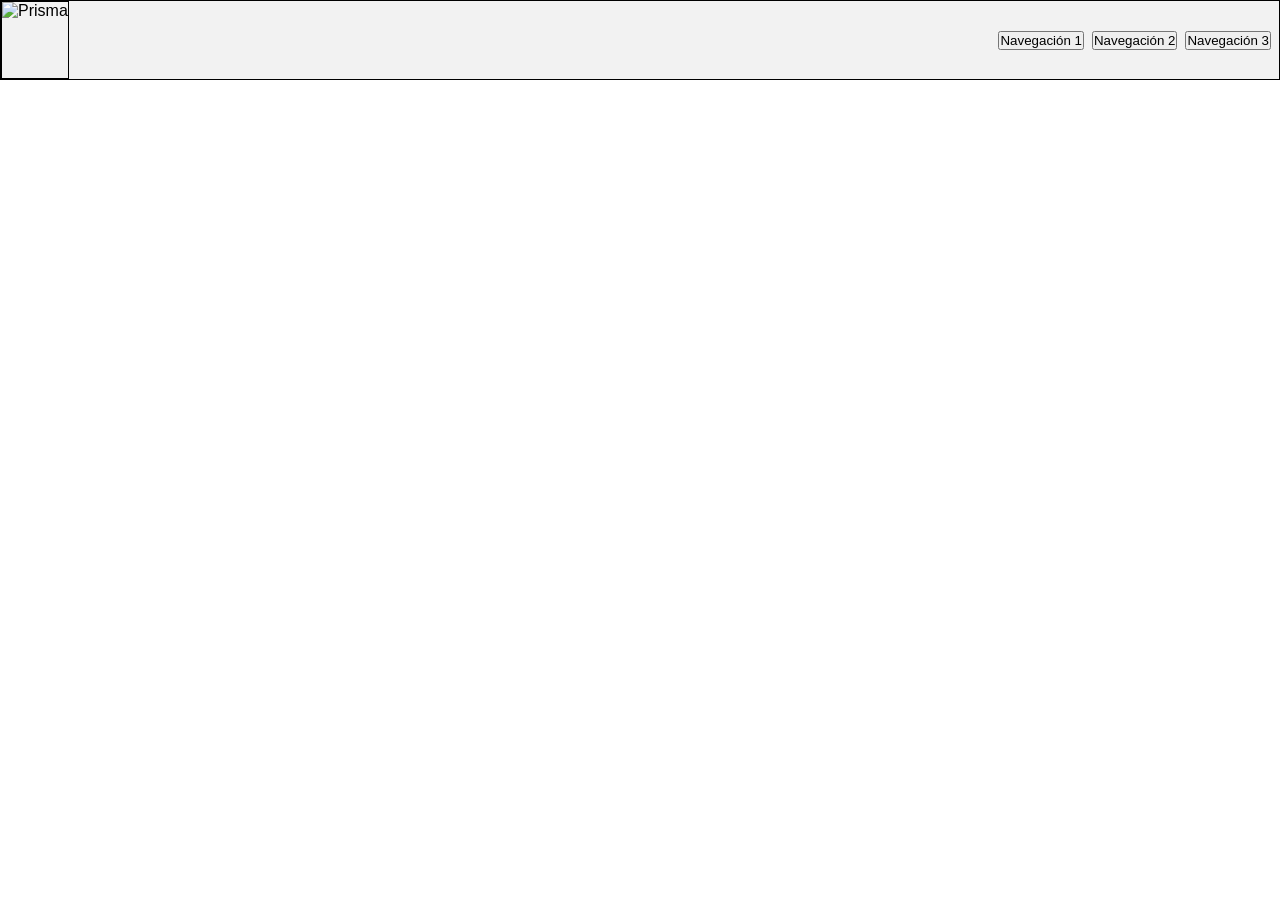
==== index.html @ d0c8995c "preentrega" ====
<!DOCTYPE html>
<html lang="es">
    <meta charset="UTF-8">
    <meta name="viewport" content="width=device-width, initial-scale=1.0">
    <title>TP 1</title>
</head>
    <link rel="stylesheet" href="css/estilos.css">
</head>
<body>
    <div class="container">
        <div class="logo"> <img src="../images/prismalogo.png" alt="Prisma" width="60" height="60"> </div>
        <div class="navega"> <button>Navegación 1</button></div>
        <div class="navega"> <button>Navegación 2</button></div>
        <div class="navega"> <button>Navegación 3</button></div>

    </div>
</body>
</html>
---- css/estilos.css ----
*{
    margin: 0;
    padding: 0;
    box-sizing: border-box;
    font-family: Ubuntu, sans-serif;
}

.container{
    width: 100%;
    height: 5rem;
    display: flex;
    background-color:#f2f2f2;
    border: 1px solid black;
    text-align: center;
    
}
.logo{
    justify-content: flex-auto;
    border: 1px solid black;

}   
.navega{
    display: flex;
    justify-content: flex-end;
    align-items: center;
    padding-right: 0.5rem;
}
.logo + .navega{
    margin-left: auto;
}
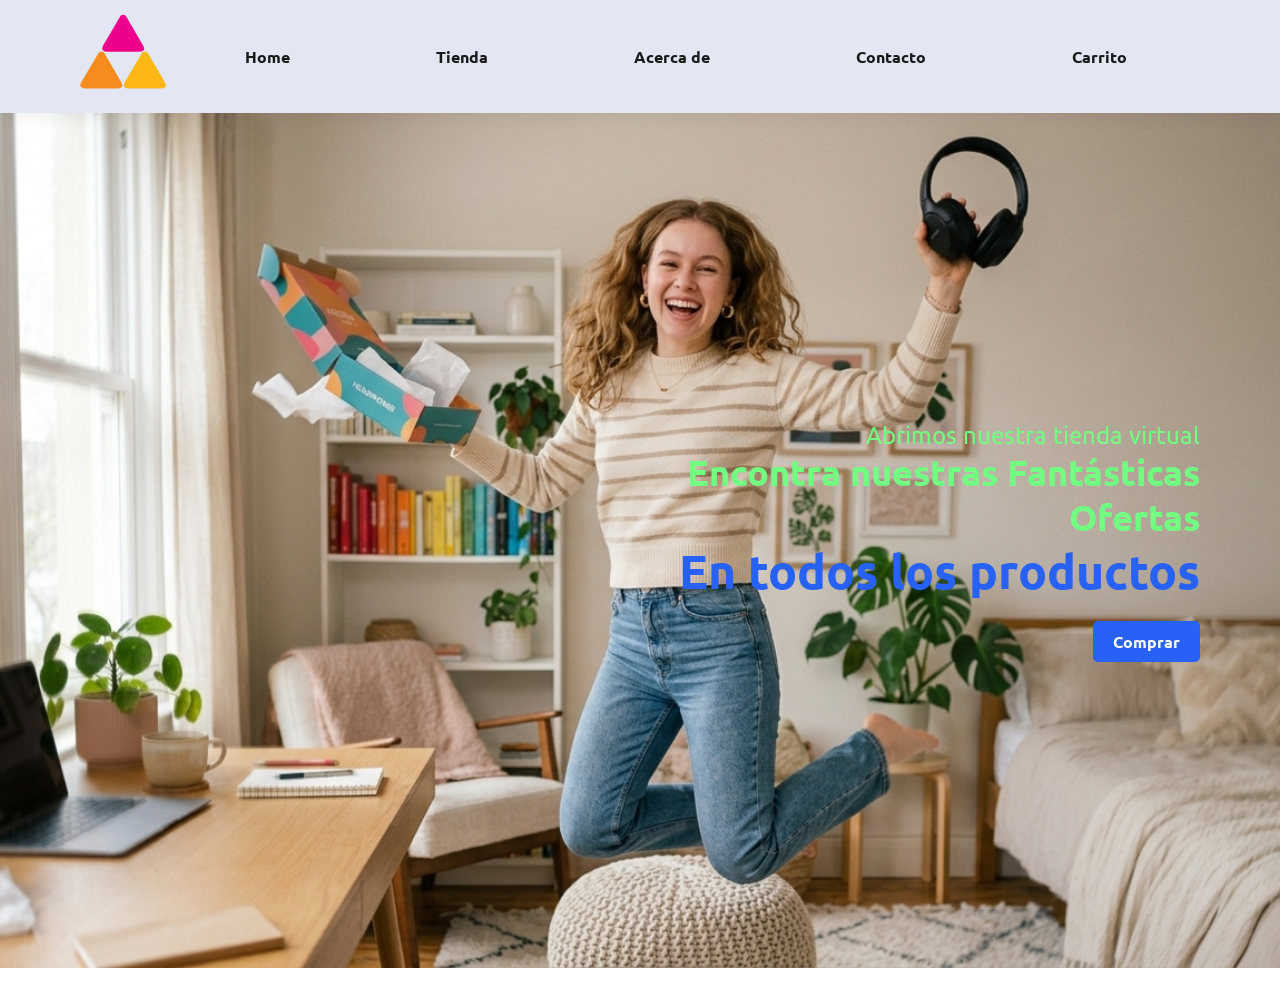
==== commit b05da345: "Actualización de PreEntrega FrontEnd" ====
--- a/index.html
+++ b/index.html
@@ -7,12 +7,40 @@
     <link rel="stylesheet" href="css/estilos.css">
 </head>
 <body>
-    <div class="container">
-        <div class="logo"> <img src="../images/prismalogo.png" alt="Prisma" width="60" height="60"> </div>
-        <div class="navega"> <button>Navegación 1</button></div>
-        <div class="navega"> <button>Navegación 2</button></div>
-        <div class="navega"> <button>Navegación 3</button></div>
+    <header class="logosite">
+        <a href="index.html">
+            <img src="img/prismalogo.png" alt="Logo Prisma"idth="150" height="100">
+        </a>
+        <div class="itemnav">
+            <ul class="nav">
+                <li>
+                    <a href="index.html">Home</a>
+                </li>
+                <li>
+                    <a href="tienda.html">Tienda</a>
+                </li>
+                <li>
+                    <a href="">Acerca de</a>
+                </li>
+                <li>
+                    <a href="contacto.html">Contacto</a>
+                </li>
+                <li>
+                    <a href="">Carrito</a>
+                </li>
+            </ul>
+        </div>    
+    </header>
 
-    </div>
+    <main>
+        <section class="maintext">
+            <div class="maintextcontent"
+                <h4>Abrimos nuestra tienda virtual</h4>
+                <h2>Encontra nuestras Fantásticas Ofertas</h2>
+                <h1>En todos los productos</h1>
+                <button>Comprar</button>
+        </section>
+    </main>
+
 </body>
 </html>
--- a/css/estilos.css
+++ b/css/estilos.css
@@ -1,3 +1,9 @@
+/*Font de google*/
+
+@import url('https://fonts.googleapis.com/css2?family=Ubuntu:ital,wght@0,300;0,400;0,500;0,700;1,300;1,400;1,500;1,700&display=swap');
+
+
+
 *{
     margin: 0;
     padding: 0;
@@ -5,26 +11,227 @@
     font-family: Ubuntu, sans-serif;
 }
 
-.container{
+boyd{
     width: 100%;
-    height: 5rem;
-    display: flex;
-    background-color:#f2f2f2;
-    border: 1px solid black;
+}
+
+.logosite {
+    display: flex;
+    justify-content: space-between;
+    align-items: center;
+    padding: 5px 80px;
+    background-color: #E3E6f3;
+    box-shadow: 0 5px 15px rgba(0, 0, 0, 0.06);
+    z-index: 999;
+    position: sticky;
+    top: 0px;
+    left: 0px;
+}
+
+.itemnav{
+    display: flex;
+    flex: 1;
+}
+
+.nav {
+    display: flex;
+    justify-content: space-around;
+    align-items: center;
+    width: 100%;
+}
+
+.nav li {
+    list-style: none;
+    padding: 0 20px;
+}
+
+.nav a {
+    text-decoration: none;
+    font-size: 1rem;
+    font-weight: 600;
+    color: #1a1a1a;
+}
+
+.nav a:hover {
+    color: #1E00FF;
+}
+
+.maintext {
+    background-image: url('../img/landing2.jpeg');
+    display: flex;
+    justify-content: flex-end;
+    align-items: center;
+    height: 95vh;
+    width: 100%;
+    background-size: cover;
+    background-position: top 5% center;
+    padding: 0 80px;
+    margin-bottom: 40px;
+}
+
+.maintextcontent{
+    width: 50%;
+    font-size: 1.5rem;
+    color: #73FF82;
+    text-align: right;
+}
+.maintextcontent h1{
+    font-size: 3rem;
+    margin-bottom: 20px;
+    color: #2761F5;
+}
+.maintextcontent{
+    button{
+        padding: 10px 20px;
+        font-size: 1rem;
+        font-weight: 600;
+        color: #fff;
+        background-color: #2761F5;
+        border: none;
+        border-radius: 5px;
+        cursor: pointer;
+    }
+}
+
+.contenedorp{
+    width: 80%;
+    display: grid;
+    grid-template-columns: auto, auto;
+    justify-content: center;
+    align-items: center;
+    gap: 20px;
+}
+
+.grid1{
+    grid-column: 1;    
+
+
+}
+.grid2{
+    grid-column: 2;
+
+}
+
+grid1 img{
+    max-width: 100%;
+    height: auto;
+    border-radius: 10px;
+    display: block;
+}
+
+
+@media (max-width: 768px) {
+    .maintext {
+        flex-direction: column;
+        justify-content: center;
+        align-items: center;
+        text-align: center;
+    }
+
+    .maintextcontent {
+        width: 100%;
+        font-size: 1.2rem;
+    }
+
+    .contenedorp {
+        grid-template-columns: 1fr;
+    }
+
+    .articulos {
+        grid-template-columns: 1fr;
+        grid-template-rows: repeat(6, 350px);
+    }
+
+}
+
+.articulos {
+  display: grid;
+  grid-template-columns: repeat(3, 300px);
+  grid-template-rows:  repeat(2, 350px) ;
+  gap: 24px;
+  padding: 5px;
+  align-items: center;
+  justify-content: center;
+  button{
+        padding: 10px 20px;
+        font-size: 1rem;
+        font-weight: 600;
+        color: #fff;
+        background-color: #2761F5;
+        border: none;
+        border-radius: 5px;
+        cursor: pointer;
+    }
+}
+
+.art1 {
+  grid-column: 1 / 2;
+  grid-row: 1 / 2;
+  justify-content: center;
+  align-items: center;
+  height: 100px;
+  width: 100px;
+}
+
+.art2 {
+  grid-column: 2 / 3;
+  grid-row: 1 / 2;
+  justify-content: center;
+  align-items: center;
+  height: 100px;
+  width: 100px;
+
+}
+.art3 {
+  grid-column: 3 / 4;
+  grid-row: 1 / 2;
+  justify-content: center;
+  align-items: center;
+  height: 100px;
+  width: 100px;
+}
+
+.art4 {
+  grid-column: 1 / 2;
+  grid-row: 2 / 2;
+  justify-content: center;
+  align-items: center;
+  height: 100px;
+  width: 100px;
+}
+
+.art5 {
+  grid-column: 2 / 3;
+  grid-row: 2 / 2;
+  justify-content: center;
+  align-items: center;
+  height: 100px;
+  width: 100px;
+}
+
+.art6 {
+  grid-column: 3 / 4;
+  grid-row: 2 / 2;
+  justify-content: center;
+  align-items: center;
+  height: 100px;
+  width: 100px;
+}
+
+.detail{
     text-align: center;
-    
-}
-.logo{
-    justify-content: flex-auto;
-    border: 1px solid black;
-
-}   
-.navega{
-    display: flex;
-    justify-content: flex-end;
-    align-items: center;
-    padding-right: 0.5rem;
-}
-.logo + .navega{
-    margin-left: auto;
-}
+    font-size: 1.5rem;
+    color: #2761F5;
+    margin-bottom: 2px;
+}
+.detaart{
+    font-size: 1.2rem;
+}
+
+.detaart11{
+    background-color: red;
+}
+
+.detaart12{
+    background-color: blue;
+}
